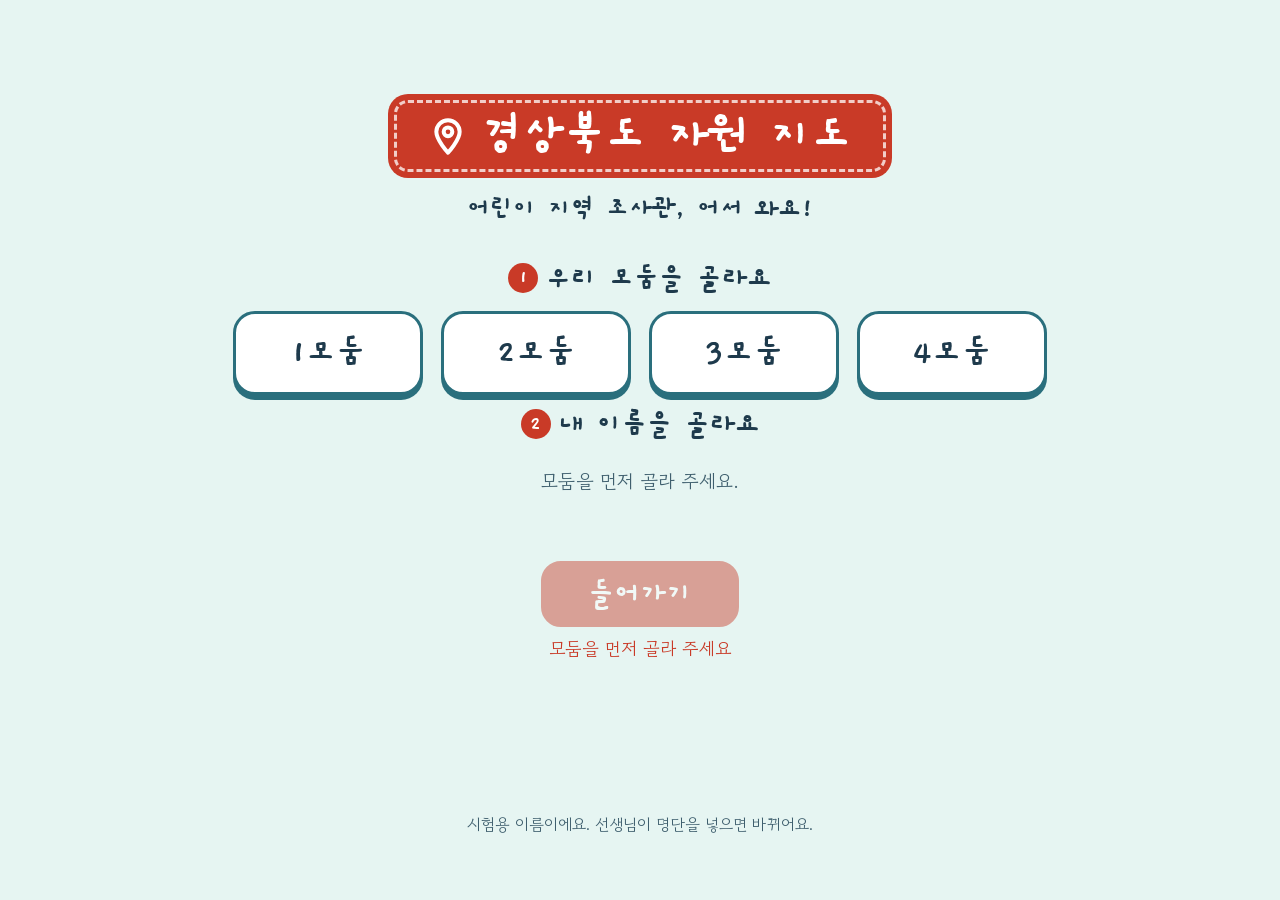
==== index.html @ 03af475d "화살표 2번 생활 모습 칸을 200자 여러 줄로, 문경 예시 화살표는 달라지는 것 세 가지씩 Co-Authored-By: Claude Opus 5.5 <noreply@anthrop" ====
<!doctype html>
<html lang="ko">
<head>
<meta charset="utf-8">
<meta name="viewport" content="width=device-width, initial-scale=1, maximum-scale=1, user-scalable=no, interactive-widget=resizes-visual">
<meta name="theme-color" content="#E6F5F2">
<title>경상북도 자원 지도</title>
<link rel="preconnect" href="https://fonts.googleapis.com">
<link rel="preconnect" href="https://fonts.gstatic.com" crossorigin>
<link rel="stylesheet" href="https://fonts.googleapis.com/css2?family=Gaegu:wght@400;700&family=Gowun+Dodum&display=swap">
<link rel="stylesheet" href="css/app.css?v=53">
<link rel="stylesheet" href="css/screens.css?v=53">
<link rel="stylesheet" href="css/board.css?v=53">
</head>
<body>
<div id="stage" class="stage">
  <section id="enter" class="screen"></section>

  <section id="main" class="screen" hidden>
    <header class="top">
      <div class="logo"><svg width="30" height="30" viewBox="0 0 24 24" fill="none" stroke="#fff" stroke-width="2.4" stroke-linecap="round" stroke-linejoin="round" aria-hidden="true"><path d="M12 22 C12 22 5 14.5 5 9.5 A7 7 0 0 1 19 9.5 C19 14.5 12 22 12 22 Z"></path><circle cx="12" cy="9.5" r="2.6"></circle></svg><span>경상북도 자원 지도</span></div>
      <button type="button" id="who" class="who" data-act="who"></button>
      <nav id="tabs" class="tabs"></nav>
      <div id="sync" class="sync"><span class="dot"></span><span id="syncText">연결 중…</span></div>
    </header>

    <div id="view-map" class="view map-view">
      <div class="mapwrap">
        <div id="mapbox" class="mapbox"></div>
        <button type="button" id="arrowBtn" class="btn coral arrow-btn"></button>
        <div id="arrowBanner" class="arrow-banner" hidden></div>
      </div>
      <aside id="panel" class="panel"></aside>
    </div>
    <div id="view-plan" class="view" hidden></div>
    <div id="view-tag" class="view" hidden></div>
    <div id="view-chat" class="view" hidden></div>
  </section>

  <section id="teacher" class="screen" hidden></section>

  <div id="modal" class="modal" hidden></div>
  <div id="toast" class="toast" role="status" aria-live="polite" hidden></div>
</div>
<noscript>이 앱은 자바스크립트가 켜져 있어야 써요.</noscript>
<script type="module" src="js/app.js?v=53"></script>
</body>
</html>
---- css/app.css ----
/* 경북 자원 지도 — 가 시안의 색과 모양 + 다 시안의 글씨체(Gaegu 굵게) */
:root {
  --bg: #E6F5F2;
  --sea: #BDE5EC;
  --land: #F8E9A9;
  --land-mine: #FFDF6E;
  --coral: #FF6B57;
  --coral-d: #C93A27;
  --coral-dd: #8F2517;
  --ink: #1E3A4C;
  --teal: #2A6F7D;
  --teal-l: #9FCFD6;
  --dash: #7FB5BE;
  --mute: #3F5F6E;
  --card: #F3FBF9;
  --nb: #E4E8E1;
  --nat: #8ED16F;
  --hum: #A9C3F5;
  --live: #2FA36B;
  --wait: #F0A23A;
  --hand: 'Gaegu', 'Gowun Dodum', sans-serif;
  --body: 'Gowun Dodum', 'Noto Sans KR', sans-serif;
}

* { box-sizing: border-box; }
html, body { margin: 0; height: 100%; overflow: hidden; background: var(--bg); color: var(--ink); }
body { font-family: var(--body); -webkit-tap-highlight-color: transparent; -webkit-text-size-adjust: 100%; touch-action: manipulation; user-select: none; -webkit-user-select: none; }
input { user-select: text; -webkit-user-select: text; }
button { font-family: inherit; color: inherit; cursor: pointer; }
[hidden] { display: none !important; }

.stage { position: fixed; left: 0; top: 0; width: 1280px; height: 800px; transform-origin: 0 0; overflow: hidden; background: var(--bg); }
.screen { position: absolute; inset: 0; }

/* ---------- 공통 단추 ---------- */
.btn {
  display: inline-flex; align-items: center; justify-content: center; gap: 8px;
  height: 52px; padding: 0 22px; background: #fff; border: 3px solid var(--teal); border-radius: 16px;
  box-shadow: 0 4px 0 var(--teal); font-family: var(--hand); font-weight: 700; font-size: 24px; color: var(--ink);
  text-decoration: none; white-space: nowrap;
}
.btn:active { transform: translateY(3px); box-shadow: 0 1px 0 var(--teal); }
.btn.small { height: 44px; padding: 0 16px; font-size: 21px; border-radius: 14px; box-shadow: 0 3px 0 var(--teal); }
.btn.primary, .btn.coral { background: var(--coral-d); border-color: var(--coral-d); color: #fff; box-shadow: 0 4px 0 var(--coral-dd); }
.btn.danger { color: var(--coral-d); border-color: var(--coral-d); box-shadow: 0 3px 0 var(--coral-d); }
.btn.ghost { box-shadow: none; border-color: var(--dash); }
.btn.big { height: 66px; padding: 0 44px; font-size: 32px; border-radius: 20px; }
.btn.off { opacity: .45; box-shadow: none; transform: none; }
.xbtn { width: 44px; height: 44px; flex: none; display: inline-flex; align-items: center; justify-content: center; background: #fff; border: 3px solid var(--teal); border-radius: 50%; padding: 0; }
.num { display: inline-flex; align-items: center; justify-content: center; width: 30px; height: 30px; flex: none; border-radius: 50%; background: var(--coral-d); color: #fff; font-family: var(--hand); font-weight: 700; font-size: 21px; margin-right: 8px; }
.hint { color: var(--mute); font-size: 19px; line-height: 1.5; margin: 10px 2px; }
.hint.big { font-size: 22px; margin-top: 30px; text-align: center; }
.muted { color: var(--mute); }
.why-not { color: var(--coral-d); font-size: 18px; }

.badge { display: inline-flex; align-items: center; height: 28px; padding: 0 10px; border-radius: 999px; font-size: 16px; font-style: normal; border: 2px solid var(--teal); background: #fff; white-space: nowrap; }
.badge.many { background: #FFE1DB; border-color: var(--coral-d); color: var(--coral-d); }
.badge.few { background: #E3F1F4; border-color: var(--teal); color: var(--teal); }
.env { display: inline-flex; align-items: center; height: 26px; padding: 0 9px; margin-right: 6px; border-radius: 8px; font-size: 15px; border: 2px solid var(--teal); white-space: nowrap; vertical-align: middle; }
.env.nat { background: #E2F5D8; }
.env.hum { background: #E3EBFC; }

/* ---------- 들어가기 ---------- */
.enter { position: absolute; inset: 0; display: flex; flex-direction: column; align-items: center; padding-top: 44px; }
.enter-title { display: flex; align-items: center; gap: 14px; height: 84px; padding: 0 40px; background: var(--coral-d); color: #fff; border-radius: 20px; font-family: var(--hand); font-weight: 700; font-size: 50px; outline: 3px dashed rgba(255,255,255,.75); outline-offset: -9px; }
.enter-sub { font-family: var(--hand); font-weight: 700; font-size: 28px; margin: 14px 0 22px; }
.enter-step { display: flex; align-items: center; font-family: var(--hand); font-weight: 700; font-size: 30px; margin: 10px 0 14px; }
.groups { display: flex; gap: 18px; }
.gbtn { width: 190px; height: 84px; background: #fff; border: 3px solid var(--teal); border-radius: 22px; box-shadow: 0 5px 0 var(--teal); font-family: var(--hand); font-weight: 700; font-size: 36px; }
.gbtn.on { background: var(--coral-d); border-color: var(--coral-d); color: #fff; box-shadow: 0 5px 0 var(--coral-dd); }
.names { display: flex; flex-wrap: wrap; justify-content: center; gap: 14px; min-height: 78px; max-width: 1100px; }
.nbtn { min-width: 150px; height: 70px; padding: 0 20px; background: #fff; border: 3px dashed var(--dash); border-radius: 999px; font-family: var(--hand); font-weight: 700; font-size: 32px; }
.nbtn.on { background: var(--land-mine); border: 3px solid var(--teal); }
.enter-go { display: flex; flex-direction: column; align-items: center; gap: 8px; margin-top: 26px; }
.demo-note { position: absolute; bottom: 14px; color: var(--mute); font-size: 16px; margin: 0; }

/* ---------- 위 막대 ---------- */
.top { position: absolute; left: 30px; right: 30px; top: 16px; height: 64px; display: flex; align-items: center; gap: 16px; }
.logo { display: flex; align-items: center; gap: 10px; height: 60px; padding: 0 22px; background: var(--coral-d); color: #fff; border-radius: 14px; font-family: var(--hand); font-weight: 700; font-size: 32px; outline: 2px dashed rgba(255,255,255,.75); outline-offset: -7px; white-space: nowrap; }
.who { height: 50px; padding: 0 18px; background: #fff; border: 3px solid var(--teal); border-radius: 999px; font-family: var(--hand); font-weight: 700; font-size: 24px; white-space: nowrap; }
.tabs { display: flex; gap: 8px; margin-left: 6px; }
.tab { display: inline-flex; align-items: center; gap: 4px; height: 50px; padding: 0 20px; background: transparent; border: 3px solid transparent; border-radius: 14px; font-family: var(--hand); font-weight: 700; font-size: 25px; color: var(--teal); }
.tab.on { background: #fff; border-color: var(--teal); color: var(--ink); box-shadow: 0 3px 0 var(--teal); }
.tab.locked { color: #7d97a1; }
.sync { margin-left: auto; display: flex; align-items: center; gap: 8px; height: 40px; padding: 0 14px; background: rgba(255,255,255,.7); border-radius: 999px; font-size: 16px; color: var(--mute); white-space: nowrap; }
.sync .dot { width: 13px; height: 13px; border-radius: 50%; background: #A3B3B8; flex: none; }
.sync.on .dot { background: var(--live); }
.sync.wait .dot { background: var(--wait); }

/* ---------- 지도 화면 ---------- */
.view { position: absolute; left: 0; right: 0; top: 96px; bottom: 0; }
.mapwrap { position: absolute; left: 30px; top: 0; width: 830px; height: 684px; border-radius: 30px; overflow: hidden; box-shadow: 0 6px 0 var(--teal-l); border: 4px solid var(--teal); background: var(--sea); }
.mapbox { position: absolute; inset: 0; overflow: hidden; touch-action: none; }
.map-svg, .arrows-svg { position: absolute; left: 0; top: 0; width: 100%; height: 100%; display: block; }
.arrows-svg { pointer-events: none; }
.sea { fill: var(--sea); }
.nbs path { fill: var(--nb); stroke: #C3CCC6; stroke-width: 1.2; vector-effect: non-scaling-stroke; stroke-linejoin: round; }
.regs path { fill: var(--land); stroke: var(--teal); stroke-width: 1.6; vector-effect: non-scaling-stroke; stroke-linejoin: round; cursor: pointer; }
.regs path.mine { fill: var(--land-mine); }
.regs path.sel { fill: #FFC2B5; }
/* 고른 시군의 테두리는 모든 시군 위에 따로 그려서 굵기가 고르게 보이게 합니다. */
.sel-outline { fill: none; stroke: var(--coral-d); stroke-width: 4; vector-effect: non-scaling-stroke; stroke-linejoin: round; stroke-linecap: round; pointer-events: none; }
.inset { fill: #E3F4F7; stroke: #8FBFC8; stroke-width: 1.5; vector-effect: non-scaling-stroke; cursor: pointer; }
.inset.sel { stroke: var(--coral-d); stroke-width: 4; fill: #FFE7E1; }

.arw { fill: none; stroke: var(--teal); stroke-width: 4; stroke-linecap: round; stroke-dasharray: 11 8; }
.arw.sel { stroke: var(--coral); stroke-width: 8; stroke-dasharray: none; }
.arw-under { fill: none; stroke: #fff; stroke-width: 14; stroke-linecap: round; }
.arw-hit { fill: none; stroke: transparent; stroke-width: 26; pointer-events: stroke; cursor: pointer; }
@keyframes flow { to { stroke-dashoffset: -19; } }
.arw.flow { animation: flow 1s linear infinite; }

.labels { position: absolute; left: 0; top: 0; width: 0; height: 0; }
.labels > * { position: absolute; left: 0; top: 0; translate: -50% -50%; white-space: nowrap; }
.rname { background: none; border: 0; padding: 4px 6px; font-family: var(--hand); font-weight: 700; font-size: 19px; color: var(--ink); text-shadow: 0 0 3px #fff, 0 0 3px #fff, 0 0 2px #fff; }
.rname.sel { color: var(--coral-d); font-size: 22px; }
.pin { display: flex; align-items: center; gap: 6px; height: 36px; padding: 0 5px 0 13px; background: #fff; border: 3px solid var(--teal); border-radius: 18px; box-shadow: 0 3px 0 rgba(42,111,125,.35); font-family: var(--hand); font-weight: 700; font-size: 21px; }
.pin b { display: inline-flex; align-items: center; justify-content: center; min-width: 24px; height: 24px; padding: 0 6px; border-radius: 12px; background: var(--coral); color: #fff; font-size: 17px; }
.pin.mine { background: #FFF6D6; }
.pin.sel { border-color: var(--coral-d); box-shadow: 0 3px 0 rgba(201,58,39,.45); }
.pin.pick { outline: 4px solid var(--coral); outline-offset: 2px; }
.nbname { pointer-events: none; font-family: var(--hand); font-weight: 700; font-size: 22px; color: #9AA7A2; }
/* 울릉 상자 위에 작게 한 줄로 안내 */
.inset-note { pointer-events: none; translate: -50% calc(-100% - 4px) !important; display: flex; flex-direction: column; align-items: center; gap: 1px; font-family: var(--hand); font-weight: 700; font-size: 16px; line-height: 1.1; color: var(--teal); }
.inset-note small { font-family: var(--body); font-weight: 400; font-size: 10.5px; color: var(--mute); }
.dokdo-note { translate: -50% 3px !important; background: none; border: 0; font-family: var(--hand); font-weight: 700; font-size: 14px; line-height: 1; color: var(--ink); cursor: pointer; }

.zoom { position: absolute; right: 16px; bottom: 34px; display: flex; gap: 8px; }
.zbtn { width: 54px; height: 54px; background: #fff; border: 3px solid var(--teal); border-radius: 16px; box-shadow: 0 3px 0 var(--teal); font-family: var(--hand); font-weight: 700; font-size: 34px; line-height: 1; padding: 0; }
.zbtn.home { width: auto; padding: 0 14px; font-size: 22px; }
.zbtn:active { transform: translateY(2px); box-shadow: 0 1px 0 var(--teal); }
.credit { position: absolute; left: 16px; right: 16px; bottom: 7px; font-size: 11.5px; color: var(--mute); pointer-events: none; }

.arrow-btn { position: absolute; right: 16px; top: 16px; }
.arrow-btn.on { background: #fff; color: var(--coral-d); box-shadow: 0 4px 0 var(--coral-d); }
.arrow-banner { position: absolute; left: 16px; right: 260px; top: 16px; min-height: 52px; display: flex; align-items: center; padding: 8px 16px; background: #fff; border: 3px solid var(--coral-d); border-radius: 16px; font-size: 19px; line-height: 1.35; }

/* ---------- 오른쪽 칸 ---------- */
.panel { position: absolute; left: 884px; right: 30px; top: 0; height: 684px; overflow-y: auto; overscroll-behavior: contain; padding: 18px 18px 18px; background: #fff; border: 3px solid var(--teal); border-radius: 28px; box-shadow: 0 6px 0 var(--teal-l); }
.p-head { display: flex; align-items: center; gap: 8px; min-height: 48px; }
.p-head h2 { flex: 1; margin: 0; font-family: var(--hand); font-weight: 700; font-size: 32px; line-height: 1.1; }
.p-sub { color: var(--mute); font-size: 17px; margin: 2px 0 10px; }
.p-h3 { display: flex; align-items: center; gap: 6px; margin: 18px 0 8px; font-family: var(--hand); font-weight: 700; font-size: 23px; color: var(--coral-d); }
.cards { display: flex; flex-direction: column; gap: 10px; }
.rcard { position: relative; display: flex; align-items: center; gap: 12px; width: 100%; min-height: 96px; padding: 10px 12px; text-align: left; background: var(--card); border: 2px dashed var(--dash); border-radius: 18px; }
.rcard.picked { border: 3px solid var(--coral); background: #FFF0EC; }
.thumb { width: 72px; height: 72px; flex: none; border-radius: 14px; overflow: hidden; background: #fff; border: 2px solid var(--teal); display: flex; align-items: center; justify-content: center; }
.thumb img { width: 100%; height: 100%; object-fit: cover; display: block; }
.noimg { display: flex; flex-direction: column; align-items: center; justify-content: center; gap: 4px; color: var(--dash); width: 100%; height: 100%; }
.noimg small { color: var(--mute); font-size: 16px; }
.rc-body { display: flex; flex-direction: column; gap: 4px; min-width: 0; flex: 1; }
.rc-top { display: flex; align-items: center; gap: 8px; }
.rc-top b { font-family: var(--hand); font-weight: 700; font-size: 26px; line-height: 1.1; overflow: hidden; text-overflow: ellipsis; white-space: nowrap; }
.rc-body small { font-size: 15.5px; line-height: 1.35; color: var(--ink); }
.rc-body small.by { color: var(--mute); font-size: 14px; }
.rc-body em { color: var(--coral-d); font-style: normal; }
.pick-tag { position: absolute; right: 8px; bottom: 8px; padding: 2px 10px; border-radius: 999px; background: var(--coral-d); color: #fff; font-family: var(--hand); font-weight: 700; font-size: 17px; }
.pick-tag.on { background: var(--coral); }
.add-row { display: flex; align-items: center; gap: 12px; margin-top: 14px; }
.add-row small { color: var(--mute); font-size: 16px; line-height: 1.3; }
.alist { display: flex; flex-direction: column; gap: 8px; }
.aitem { display: flex; align-items: center; gap: 6px; width: 100%; min-height: 48px; padding: 6px 12px; background: #fff; border: 2px solid var(--teal-l); border-radius: 14px; font-family: var(--hand); font-weight: 700; font-size: 20px; text-align: left; color: var(--ink); }
.aitem svg { color: var(--coral-d); flex: none; }
.mylist { display: flex; flex-direction: column; gap: 10px; margin-top: 8px; }
.mycounty { display: flex; align-items: center; justify-content: space-between; height: 62px; padding: 0 18px; background: #FFF6D6; border: 3px solid var(--teal); border-radius: 18px; box-shadow: 0 3px 0 var(--teal-l); }
.mycounty b { font-family: var(--hand); font-weight: 700; font-size: 28px; }
.mycounty span { font-size: 17px; color: var(--mute); }
.summary { display: flex; align-items: center; gap: 6px; margin-top: 22px; padding-top: 14px; border-top: 2px dashed var(--teal-l); font-size: 17px; color: var(--mute); }
.pending { display: flex; flex-wrap: wrap; align-items: center; gap: 10px; margin-top: 16px; padding: 12px; background: #FFF4E0; border: 2px solid var(--wait); border-radius: 16px; font-size: 16px; line-height: 1.35; }
.pending svg { flex: none; color: var(--wait); }
.pending > span { flex: 1; min-width: 200px; }
.pending .btn { margin-left: auto; }
.pending small { color: var(--mute); }

/* ---------- 잠긴 화면 ---------- */
.locked-view { position: absolute; inset: 0 30px 16px; display: flex; align-items: center; justify-content: center; background: #fff; border: 3px solid var(--teal); border-radius: 28px; }
.lock-card { display: flex; flex-direction: column; align-items: center; gap: 6px; color: var(--teal); }
.lock-card h2 { margin: 8px 0 0; font-family: var(--hand); font-weight: 700; font-size: 44px; color: var(--ink); }
.lock-card p { font-size: 22px; color: var(--mute); margin: 4px 0 18px; }

/* ---------- 팝업 ---------- */
.modal { position: absolute; inset: 0; z-index: 20; }
.modal.dim { background: rgba(30,58,76,.35); display: flex; align-items: flex-start; justify-content: center; padding-top: 40px; }
.modal.side { pointer-events: none; }
.modal.side .sheet { pointer-events: auto; position: absolute; right: 24px; top: 104px; width: 470px; max-height: 680px; overflow-y: auto; }
.sheet { background: #fff; border: 4px solid var(--teal); border-radius: 28px; box-shadow: 0 8px 0 rgba(42,111,125,.3); }
.pop { animation: pop .28s ease-out both; }
@keyframes pop { from { opacity: 0; transform: translateY(10px) scale(.96); } to { opacity: 1; transform: none; } }
.pop-head { display: flex; align-items: center; gap: 10px; min-height: 60px; padding: 8px 8px 8px 20px; background: var(--teal); color: #fff; border-radius: 23px 23px 0 0; font-family: var(--hand); font-weight: 700; font-size: 28px; }
.pop-head.coral { background: var(--coral-d); font-size: 25px; flex-wrap: wrap; }
.pop-head .xbtn { margin-left: auto; color: var(--ink); }
.pop-place { font-size: 21px; opacity: .9; }
.pop-photo { margin: 14px 16px 0; height: 250px; border-radius: 18px; overflow: hidden; background: var(--card); border: 2px solid var(--teal-l); display: flex; align-items: center; justify-content: center; }
.pop-photo img { width: 100%; height: 100%; object-fit: contain; display: block; background: #f6f6f2; }
.pop-info { display: flex; flex-direction: column; gap: 10px; padding: 14px 18px 4px; }
.info-row { display: flex; align-items: center; flex-wrap: wrap; gap: 6px; font-size: 20px; line-height: 1.35; }
.info-row b { font-family: var(--hand); font-weight: 700; font-size: 26px; }
.pop-foot { display: flex; align-items: center; gap: 8px; padding: 12px 16px 16px; flex-wrap: wrap; }
.pop-foot .by { flex: 1; min-width: 160px; font-size: 16px; color: var(--mute); }
.pop-foot .acts { display: flex; gap: 8px; }
.two-photos { display: flex; align-items: center; gap: 6px; padding: 14px 14px 0; }
.ph { flex: 1; display: flex; flex-direction: column; gap: 6px; padding: 0; background: none; border: 0; text-align: left; font-family: var(--hand); font-weight: 700; font-size: 19px; min-width: 0; }
.ph img, .ph .noimg { width: 100%; height: 130px; object-fit: cover; border-radius: 14px; border: 2px solid var(--teal-l); background: var(--card); }
.ph-arrow { color: var(--coral-d); flex: none; }
.ph .badge { height: 24px; font-size: 14px; font-family: var(--body); font-weight: 400; }
.steps3 { list-style: none; margin: 12px 14px 0; padding: 0; display: flex; flex-direction: column; gap: 0; }
.steps3 li { display: flex; gap: 10px; padding: 10px 6px; border-bottom: 2px dashed var(--teal-l); }
.steps3 li:last-child { border-bottom: 0; }
.step-name { display: flex; align-items: flex-start; width: 124px; flex: none; font-family: var(--hand); font-weight: 700; font-size: 22px; color: var(--coral-d); padding-top: 2px; }
.step-text { font-size: 18px; line-height: 1.55; }

.confirm { width: 520px; padding: 26px 26px 22px; margin-top: 150px; text-align: center; }
.confirm p { font-family: var(--hand); font-weight: 700; font-size: 30px; line-height: 1.3; margin: 0 0 20px; }
.confirm p small { font-family: var(--body); font-weight: 400; font-size: 18px; color: var(--mute); }
.confirm-acts { display: flex; justify-content: center; gap: 14px; }

/* ---------- 입력 창 (자판이 올라와도 입력칸이 위쪽에 있도록) ---------- */
.form { width: 1120px; padding: 0 0 4px; }
.arrow-form { width: 760px; padding-bottom: 4px; }
.arrow-form > .q, .arrow-form > .field { margin-left: 26px; margin-right: 26px; }
.arrow-form > .field { display: flex; width: auto; }
.sheet-head { display: flex; align-items: center; gap: 10px; min-height: 64px; padding: 8px 10px 8px 24px; border-bottom: 2px dashed var(--teal-l); font-family: var(--hand); font-weight: 700; font-size: 30px; }
.sheet-head b { color: var(--coral-d); }
.sheet-head .xbtn { margin-left: auto; }
.draft-note { font-family: var(--body); font-weight: 400; font-size: 16px; color: var(--teal); background: #E3F1F4; padding: 4px 10px; border-radius: 999px; }
.form-cols { display: flex; gap: 28px; padding: 6px 26px 0; }
.col { flex: 1; display: flex; flex-direction: column; gap: 10px; min-width: 0; }
.q { display: flex; align-items: center; margin-top: 12px; font-family: var(--hand); font-weight: 700; font-size: 24px; }
.field { position: relative; display: block; }
.field input { width: 100%; height: 56px; padding: 0 70px 0 16px; border: 3px solid var(--teal-l); border-radius: 14px; background: var(--card); font-family: var(--body); font-size: 22px; color: var(--ink); outline: none; }
.field input:focus { border-color: var(--teal); background: #fff; }
.field input[name="link"] { padding-right: 16px; font-size: 19px; }
.count { position: absolute; right: 12px; top: 50%; translate: 0 -50%; font-size: 14px; color: var(--mute); pointer-events: none; }
.seg { display: flex; gap: 10px; }
.seg button { flex: 1; height: 54px; background: #fff; border: 3px dashed var(--dash); border-radius: 14px; font-family: var(--hand); font-weight: 700; font-size: 24px; }
.seg button.on { background: var(--land-mine); border: 3px solid var(--teal); }
.photo-box { display: flex; gap: 14px; align-items: center; }
.photo-prev { width: 220px; height: 150px; flex: none; border-radius: 16px; overflow: hidden; border: 2px solid var(--teal-l); background: var(--card); display: flex; align-items: center; justify-content: center; }
.photo-prev img { width: 100%; height: 100%; object-fit: cover; display: block; }
.photo-acts { display: flex; flex-direction: column; gap: 10px; align-items: flex-start; }
.face-note { display: flex; align-items: center; gap: 6px; margin: 2px 0 0; font-size: 17px; color: var(--coral-d); }
.sheet-foot { display: flex; align-items: center; justify-content: flex-end; gap: 12px; padding: 18px 26px 18px; }
.sheet-foot .why-not { margin-right: auto; font-size: 19px; }
.af-top { display: flex; align-items: center; gap: 14px; padding: 14px 26px 4px; }
.af-res { flex: 1; display: flex; align-items: center; gap: 10px; padding: 8px; background: var(--card); border: 2px dashed var(--dash); border-radius: 16px; min-width: 0; }
.af-res img, .af-res .noimg { width: 64px; height: 64px; flex: none; border-radius: 12px; object-fit: cover; }
.af-res span { display: flex; flex-direction: column; min-width: 0; }
.af-res small { font-size: 15px; color: var(--mute); }
.af-res b { font-family: var(--hand); font-weight: 700; font-size: 26px; overflow: hidden; text-overflow: ellipsis; white-space: nowrap; }
.af-res .noimg small { display: none; }
.arrow-banner b { font-family: var(--hand); font-size: 22px; }
.arrow-banner small { color: var(--mute); font-size: 16px; }
.af-arrow { color: var(--coral-d); flex: none; }

/* ---------- 알림 ---------- */
.toast { position: absolute; left: 50%; bottom: 30px; z-index: 40; translate: -50% 0; max-width: 900px; padding: 14px 26px; background: var(--ink); color: #fff; border-radius: 18px; font-size: 21px; line-height: 1.4; text-align: center; box-shadow: 0 6px 18px rgba(0,0,0,.18); pointer-events: none; }
.toast.show { animation: pop .22s ease-out both; }

@media (prefers-reduced-motion: reduce) {
  .arw.flow, .pop, .toast.show { animation: none; }
}
.rcard:has(.pick-tag) { padding-bottom: 36px; }
---- css/screens.css ----
/* 2단계 화면: TAG, AI 챗봇, 선생님 화면 (색과 글꼴은 app.css 의 :root 값을 씀) */

/* ================= TAG ================= */
.tag-view, .chat-view { position: absolute; inset: 0 30px 16px; display: flex; gap: 20px; }
.tv-left, .cv-left { width: 260px; flex: none; display: flex; flex-direction: column; gap: 12px; padding: 18px; background: #fff; border: 3px solid var(--teal); border-radius: 28px; box-shadow: 0 6px 0 var(--teal-l); }
.tv-left h2 { margin: 0 0 4px; font-family: var(--hand); font-weight: 700; font-size: 28px; line-height: 1.15; }
.tv-targets { display: flex; flex-direction: column; gap: 10px; }
.tv-target { display: flex; align-items: center; justify-content: space-between; gap: 8px; min-height: 60px; padding: 0 16px; background: #fff; border: 3px solid var(--teal); border-radius: 18px; box-shadow: 0 3px 0 var(--teal-l); font-family: var(--hand); font-weight: 700; font-size: 27px; text-align: left; }
.tv-target small { font-family: var(--body); font-weight: 400; font-size: 14px; color: var(--mute); }
.tv-target.on { background: var(--coral-d); border-color: var(--coral-d); color: #fff; box-shadow: 0 3px 0 var(--coral-dd); }
.tv-target.off { opacity: .45; box-shadow: none; }
.tv-target.recv { margin-top: auto; font-size: 21px; background: #FFF6D6; justify-content: flex-start; }
.tv-target.recv.on { background: var(--coral-d); }
.tv-target.recv b { margin-left: auto; min-width: 30px; height: 30px; padding: 0 8px; border-radius: 15px; background: var(--coral); color: #fff; font-size: 18px; display: inline-flex; align-items: center; justify-content: center; }
.tv-target.recv b:empty { display: none; }
.tv-main { flex: 1; min-width: 0; overflow-y: auto; overscroll-behavior: contain; padding: 18px 22px; background: #fff; border: 3px solid var(--teal); border-radius: 28px; box-shadow: 0 6px 0 var(--teal-l); }
.tv-head h2 { margin: 0 0 10px; font-family: var(--hand); font-weight: 700; font-size: 34px; }
.tv-q { display: flex; align-items: center; gap: 6px; margin: 14px 0 8px; font-family: var(--hand); font-weight: 700; font-size: 24px; }
.tv-q small { font-family: var(--body); font-weight: 400; font-size: 15px; color: var(--teal); background: #E3F1F4; padding: 2px 10px; border-radius: 999px; }
.tv-q.mine-h { margin-top: 22px; padding-top: 14px; border-top: 2px dashed var(--teal-l); color: var(--mute); font-size: 21px; }
.tv-draft { padding: 4px 14px 12px; background: var(--card); border: 2px dashed var(--dash); border-radius: 18px; }
.tv-draft .tv-q { margin-top: 10px; }
.trow { display: flex; align-items: center; gap: 10px; margin-bottom: 10px; }
.trow input { flex: 1; min-width: 0; height: 54px; padding: 0 14px; border: 3px solid var(--teal-l); border-radius: 14px; background: var(--card); font-family: var(--body); font-size: 20px; color: var(--ink); outline: none; }
.tv-draft .trow input { background: #fff; }
.trow input:focus { border-color: var(--teal); background: #fff; }
.tchip { display: inline-flex; align-items: center; gap: 6px; flex: none; min-width: 150px; height: 44px; padding: 0 12px 0 6px; border-radius: 12px; font-family: var(--hand); font-weight: 700; font-size: 21px; border: 2px solid var(--teal); background: #fff; }
.tchip b { display: inline-flex; align-items: center; justify-content: center; width: 32px; height: 32px; border-radius: 9px; color: #fff; font-size: 21px; }
.tchip.t-T { background: #E6F6EA; } .tchip.t-T b { background: #3E9E5C; }
.tchip.t-A { background: #E6EFFC; } .tchip.t-A b { background: #3C77C9; }
.tchip.t-G { background: #FFF1DC; } .tchip.t-G b { background: #E08A1E; }
.tchip.t-D { min-width: 0; padding: 0 10px; height: 30px; font-size: 16px; background: #fff; border-style: dashed; }
.tchip.t-D b { background: var(--mute); }
.tline { display: flex; align-items: center; gap: 10px; padding: 8px 4px; border-bottom: 1px dashed var(--teal-l); }
.tline .tchip { min-width: 0; height: 34px; padding: 0 4px; }
.tline .tchip.t-D { padding: 0 10px; }
.tline .tchip b { width: 26px; height: 26px; font-size: 18px; }
.ttext { flex: 1; font-size: 19px; line-height: 1.4; }
.ttext em { color: var(--coral-d); font-style: normal; font-size: 14px; }
.xbtn.sm { width: 38px; height: 38px; border-width: 2px; color: var(--mute); }
.tv-cols, .t-tagcols { display: grid; grid-template-columns: repeat(3, 1fr); gap: 14px; }
.tv-col { display: flex; flex-direction: column; gap: 8px; min-width: 0; }
.tv-col-head { display: flex; align-items: center; gap: 8px; font-size: 17px; color: var(--mute); }
.tv-col-list { display: flex; flex-direction: column; gap: 8px; }
.tcard { position: relative; padding: 12px 14px; background: var(--card); border: 2px solid var(--teal-l); border-radius: 16px; font-size: 19px; line-height: 1.45; }
.tcard small { display: block; margin-top: 4px; font-size: 14px; color: var(--mute); }
.tcard .xbtn.sm { position: absolute; right: 6px; top: 6px; width: 32px; height: 32px; }
.t-tagcols .tcard { padding-right: 44px; }

/* ================= AI 챗봇 ================= */
.cv-left { width: 250px; }
.cv-guide { display: flex; gap: 8px; padding: 12px; background: #FFF6D6; border: 2px dashed #E0B84A; border-radius: 16px; font-size: 16px; line-height: 1.45; }
.cv-guide svg { flex: none; color: #C9961A; }
.cv-steps { list-style: none; margin: 4px 0 0; padding: 0; display: flex; flex-direction: column; gap: 8px; }
.cv-steps li { display: flex; align-items: center; min-height: 50px; padding: 0 12px; border: 2px dashed var(--dash); border-radius: 14px; font-family: var(--hand); font-weight: 700; font-size: 22px; color: var(--mute); }
.cv-steps li .num { background: #A3B3B8; }
.cv-steps li.done { color: var(--ink); border-style: solid; border-color: var(--teal-l); }
.cv-steps li.done .num { background: var(--teal); }
.cv-steps li.on { color: var(--ink); background: var(--land-mine); border: 3px solid var(--teal); }
.cv-steps li.on .num { background: var(--coral-d); }
.cv-stepbtns { margin-top: auto; display: flex; flex-direction: column; gap: 10px; }
.cv-main { flex: 1; min-width: 0; display: flex; flex-direction: column; background: #fff; border: 3px solid var(--teal); border-radius: 28px; box-shadow: 0 6px 0 var(--teal-l); overflow: hidden; }
.cv-thread { flex: 1; overflow-y: auto; overscroll-behavior: contain; padding: 14px 18px; display: flex; flex-direction: column; gap: 10px; }
.cv-sec { display: flex; align-items: center; align-self: center; margin: 8px 0 2px; padding: 4px 14px 4px 4px; background: #E3F1F4; border-radius: 999px; font-family: var(--hand); font-weight: 700; font-size: 20px; }
.cv-sec .num { width: 26px; height: 26px; font-size: 17px; }
.bub { max-width: 82%; display: flex; flex-direction: column; gap: 3px; }
.bub .bwho { display: flex; align-items: center; gap: 4px; font-size: 14px; color: var(--mute); }
.bub-text { padding: 10px 14px; border-radius: 18px; font-size: 19px; line-height: 1.5; white-space: pre-wrap; word-break: keep-all; overflow-wrap: anywhere; }
.bub.ai { align-self: flex-start; }
.bub.ai .bub-text { background: #EAF6F8; border: 2px solid var(--teal-l); border-top-left-radius: 6px; }
.bub.kid { align-self: flex-end; align-items: flex-end; }
.bub.kid .bub-text { background: #FFF6D6; border: 2px solid #EBD38A; border-top-right-radius: 6px; }
.bub.kid.me .bub-text { background: var(--land-mine); border-color: #E0B84A; }
.bub.fail .bub-text { background: #FFE9E4; border-color: var(--coral); color: var(--coral-d); }
.bub-acts { display: flex; gap: 8px; margin-top: 4px; }
.dots { display: inline-flex; gap: 4px; margin-left: 8px; }
.dots i { width: 7px; height: 7px; border-radius: 50%; background: var(--teal); animation: blink 1.2s infinite both; }
.dots i:nth-child(2) { animation-delay: .2s; }
.dots i:nth-child(3) { animation-delay: .4s; }
@keyframes blink { 0%, 80%, 100% { opacity: .2; } 40% { opacity: 1; } }
.cv-input { display: flex; gap: 10px; padding: 12px 14px; border-top: 2px dashed var(--teal-l); background: var(--card); }
.cv-input input { flex: 1; min-width: 0; height: 56px; padding: 0 16px; border: 3px solid var(--teal-l); border-radius: 16px; background: #fff; font-family: var(--body); font-size: 20px; color: var(--ink); outline: none; }
.cv-input input:focus { border-color: var(--teal); }
.cv-right { width: 320px; flex: none; display: flex; flex-direction: column; gap: 10px; padding: 18px; background: #fff; border: 3px solid var(--teal); border-radius: 28px; box-shadow: 0 6px 0 var(--teal-l); overflow-y: auto; }
.cv-right h3 { display: flex; align-items: center; gap: 6px; margin: 0; font-family: var(--hand); font-weight: 700; font-size: 26px; color: var(--coral-d); }
.cv-saved { padding: 12px; background: #FFF6D6; border-radius: 16px; }
.gen-text { margin: 0 0 6px; font-family: var(--hand); font-weight: 700; font-size: 24px; line-height: 1.35; }
.cv-saved small { font-size: 14px; color: var(--mute); }
.cv-saved em { color: var(--coral-d); font-style: normal; }
.cv-saved .hint { margin: 0; }
.gen-tpl { font-size: 19px; line-height: 2.3; }
.gen-tpl input { width: 128px; height: 42px; margin: 0 4px; padding: 0 8px; border: 3px solid var(--coral); border-radius: 10px; background: #FFF0EC; font-family: var(--body); font-size: 18px; color: var(--ink); outline: none; vertical-align: middle; }
.gen-tpl input:focus { background: #fff; }
.cv-edit .btn { margin-top: 10px; width: 100%; }

/* ================= 선생님 화면 ================= */
.t-logo { background: var(--teal); font-size: 28px; }
.t-stage { display: flex; gap: 8px; margin-left: auto; }
.tog { white-space: nowrap; display: inline-flex; align-items: center; gap: 8px; height: 46px; padding: 0 14px 0 8px; background: #fff; border: 3px solid #A3B3B8; border-radius: 999px; font-family: var(--hand); font-weight: 700; font-size: 19px; color: var(--mute); }
.tog .sw { position: relative; width: 40px; height: 24px; border-radius: 12px; background: #C9D3D6; }
.tog .sw::after { content: ""; position: absolute; left: 3px; top: 3px; width: 18px; height: 18px; border-radius: 50%; background: #fff; transition: left .15s; }
.tog.on { border-color: var(--live); color: var(--ink); }
.tog.on .sw { background: var(--live); }
.tog.on .sw::after { left: 19px; }
#teacher .top { gap: 10px; }
#teacher .tab { padding: 0 13px; font-size: 22px; }
.t-tabs { position: absolute; left: 30px; top: 92px; margin: 0; }
.tab { white-space: nowrap; }
.t-body { position: absolute; left: 30px; right: 30px; top: 152px; bottom: 16px; overflow-y: auto; overscroll-behavior: contain; padding: 18px 22px; background: #fff; border: 3px solid var(--teal); border-radius: 28px; }
#teacher.big .top, #teacher.big .t-tabs { display: none; }
#teacher.big .t-body { top: 16px; }
.t-unbig { position: absolute; right: 44px; top: 26px; z-index: 5; }
.t-stats { display: grid; grid-template-columns: repeat(5, 1fr); gap: 12px; margin-bottom: 16px; }
.t-stats div { padding: 12px; background: var(--card); border: 2px solid var(--teal-l); border-radius: 16px; text-align: center; color: var(--mute); }
.t-stats b { display: block; font-family: var(--hand); font-size: 38px; color: var(--ink); line-height: 1.1; }
.t-warn { padding: 10px 14px; background: #FFF4E0; border: 2px solid var(--wait); border-radius: 14px; font-size: 17px; }
.t-groups { display: grid; grid-template-columns: repeat(2, 1fr); gap: 14px; }
.t-card { padding: 12px 16px; border: 2px solid var(--teal-l); border-radius: 18px; }
.t-card h3, .t-h { margin: 0 0 4px; font-family: var(--hand); font-weight: 700; font-size: 26px; }
.t-h { margin-top: 20px; }
.t-sub { font-size: 15px; color: var(--mute); margin: 4px 0; }
.t-sub.warn { color: var(--coral-d); }
.t-table { width: 100%; border-collapse: collapse; font-size: 16px; }
.t-table th { text-align: left; font-weight: 400; padding: 4px 6px; }
.t-table td { text-align: center; padding: 4px 6px; border-top: 1px solid #E3ECEE; }
.t-table td.zero { color: var(--coral-d); font-weight: 700; background: #FFF0EC; }
.t-counties { display: grid; grid-template-columns: repeat(4, 1fr); gap: 8px; }
.t-county { display: flex; flex-direction: column; padding: 8px 12px; border: 2px solid var(--teal-l); border-radius: 12px; font-size: 14px; color: var(--mute); }
.t-county b { font-size: 17px; color: var(--ink); }
.t-county.zero { border-color: var(--coral); background: #FFF6F3; }
.t-filter { display: flex; flex-wrap: wrap; align-items: center; gap: 8px; margin-bottom: 14px; }
.chip { height: 42px; padding: 0 16px; background: #fff; border: 2px solid var(--teal-l); border-radius: 999px; font-family: var(--hand); font-weight: 700; font-size: 20px; }
.chip.on { background: var(--teal); border-color: var(--teal); color: #fff; }
.chk { display: inline-flex; align-items: center; gap: 6px; margin-left: auto; font-size: 17px; }
.chk input { width: 22px; height: 22px; }
.t-sep { width: 2px; height: 30px; background: var(--teal-l); margin: 0 4px; }
.t-chatlog { display: flex; flex-direction: column; gap: 14px; }
.t-pair { display: flex; flex-direction: column; gap: 6px; padding-bottom: 12px; border-bottom: 2px dashed var(--teal-l); }
.t-meta { font-size: 15px; color: var(--mute); }
.t-pair .bub.kid { align-self: flex-start; align-items: flex-start; }
.t-genbar { display: flex; align-items: center; gap: 12px; margin-bottom: 14px; }
.t-genbar .t-sub { flex: 1; }
.t-gengrid { display: grid; grid-template-columns: repeat(2, 1fr); gap: 16px; }
.t-gen { padding: 18px 22px; background: #FFF6D6; border: 3px solid var(--teal); border-radius: 22px; }
.t-gen h3 { margin: 0 0 8px; font-family: var(--hand); font-weight: 700; font-size: 28px; color: var(--coral-d); }
.t-gen p { margin: 0 0 8px; font-family: var(--hand); font-weight: 700; font-size: 30px; line-height: 1.35; }
.t-gen small { color: var(--mute); font-size: 15px; }
.t-gens.big .t-gengrid { gap: 20px; }
.t-gens.big .t-gen { min-height: 330px; }
.t-gens.big .t-gen h3 { font-size: 34px; }
.t-gens.big .t-gen p { font-size: 40px; }
.t-settings { display: flex; flex-direction: column; gap: 18px; }
.t-sec { padding: 14px 18px 18px; border: 2px solid var(--teal-l); border-radius: 18px; display: flex; flex-direction: column; gap: 10px; }
.t-sec h3 { margin: 0; font-family: var(--hand); font-weight: 700; font-size: 26px; }
.t-sec > .btn { align-self: flex-start; }
.t-sec label { display: flex; flex-direction: column; gap: 4px; font-size: 16px; color: var(--mute); }
.t-sec label small { font-size: 14px; }
.t-in { font-family: var(--body); font-size: 18px; color: var(--ink); padding: 8px 12px; border: 2px solid var(--teal-l); border-radius: 10px; background: var(--card); outline: none; }
.t-in:focus { border-color: var(--teal); background: #fff; }
input.t-in, select.t-in { height: 44px; }
textarea.t-in { resize: vertical; line-height: 1.5; }
.t-roster { display: flex; flex-wrap: wrap; gap: 12px; align-items: flex-start; }
.t-rg { width: 220px; display: flex; flex-direction: column; gap: 8px; }
.t-assign { display: grid; grid-template-columns: repeat(4, 1fr); gap: 8px 14px; }
.t-assign label { flex-direction: row; align-items: center; justify-content: space-between; color: var(--ink); }
.t-assign select { width: 110px; }
.t-grid2 { display: grid; grid-template-columns: 1fr 2fr; gap: 12px; }
.t-grid3 { display: grid; grid-template-columns: repeat(3, 1fr); gap: 12px; }
.t-wipe { display: flex; flex-direction: column; gap: 10px; }
.t-wrow { display: flex; align-items: center; gap: 14px; padding: 12px 16px; border: 2px solid var(--teal-l); border-radius: 16px; }
.t-wrow > div { flex: 1; display: flex; flex-direction: column; }
.t-wrow b { font-family: var(--hand); font-size: 24px; }
.t-wrow small { font-size: 15px; color: var(--mute); }
.t-n { font-size: 16px; color: var(--mute); }
.code-row { display: flex; justify-content: center; gap: 12px; margin-bottom: 18px; }
.code-row input { width: 180px; height: 58px; text-align: center; font-size: 28px; letter-spacing: 8px; border: 3px solid var(--teal-l); border-radius: 14px; background: var(--card); outline: none; }
.code-row input:focus { border-color: var(--teal); background: #fff; }
.who svg { vertical-align: -4px; margin-right: 4px; }
@media (prefers-reduced-motion: reduce) { .dots i { animation: none; opacity: .6; } }
---- css/board.css ----
/* 챗봇 미션 표시(아이 화면)와 "챗봇 한눈에" 판(선생님 화면, 전자칠판용) */

/* ---------- 아이 화면: 단계와 미션 ---------- */
.cv-steps li .sname { flex: 1; }
.cv-steps li svg { flex: none; color: #A3B3B8; }
.cv-steps li .pass { display: inline-flex; color: #E0A100; }
.cv-steps li .pass svg { color: #E0A100; fill: #FFD35C; }
.cv-mission { margin-top: auto; }
.mission { display: flex; flex-direction: column; gap: 4px; padding: 12px 14px; background: #fff; border: 3px dashed var(--dash); border-radius: 18px; font-size: 16px; line-height: 1.4; color: var(--mute); }
.mission b { font-family: var(--hand); font-size: 23px; color: var(--ink); }
.mission svg { color: var(--coral-d); }
.mission.ok { background: #FFF6D6; border: 3px solid #E0A100; color: var(--ink); animation: pop .4s ease-out both; }
.mission.ok svg { color: #E0A100; fill: #FFD35C; }
.mission.ok b { color: var(--coral-d); }

/* ---------- 선생님 화면: 챗봇 한눈에 ---------- */
.t-board { display: flex; flex-direction: column; gap: 12px; min-height: 100%; }
.tb-bar { display: flex; align-items: center; gap: 12px; flex-wrap: wrap; }
.tb-steps { display: flex; gap: 8px; }
.tb-step { position: relative; display: inline-flex; align-items: center; height: 52px; padding: 0 16px 0 8px; background: #fff; border: 3px dashed var(--dash); border-radius: 16px; font-family: var(--hand); font-weight: 700; font-size: 22px; color: var(--mute); white-space: nowrap; }
.tb-step .num { background: #A3B3B8; }
.tb-step.on { border: 3px solid var(--teal); color: var(--ink); background: #EAF6F8; }
.tb-step.cls { background: var(--land-mine); border: 3px solid var(--teal); color: var(--ink); }
.tb-step.cls .num { background: var(--coral-d); }
.tb-step small { position: absolute; left: 50%; top: -11px; translate: -50% 0; padding: 0 8px; background: var(--coral-d); color: #fff; border-radius: 999px; font-family: var(--body); font-weight: 400; font-size: 12px; white-space: nowrap; }
.tb-ctl { display: flex; align-items: center; gap: 10px; margin-left: auto; }
.tb-ctl .chk { margin-left: 0; }
.tb-q { margin: 2px 0 0; padding: 10px 16px; background: #EAF6F8; border-radius: 14px; font-size: 19px; line-height: 1.45; }
.tb-q b { font-family: var(--hand); font-size: 21px; color: var(--teal); margin-right: 8px; }
.tb-grid { display: grid; gap: 12px; flex: 1; align-items: start; }
.tb-col { display: flex; flex-direction: column; gap: 8px; padding: 12px; background: var(--card); border: 3px solid var(--teal-l); border-radius: 20px; min-height: 200px; min-width: 0; }
.tb-col.pass { border-color: #E0A100; background: #FFFBEA; }
.tb-col h3 { display: flex; align-items: center; justify-content: space-between; gap: 6px; margin: 0; font-family: var(--hand); font-weight: 700; font-size: 26px; }
.tb-pass { display: inline-flex; align-items: center; gap: 4px; padding: 2px 10px; background: #FFD35C; border-radius: 999px; font-size: 17px; white-space: nowrap; }
.tb-pass svg { width: 18px; height: 18px; fill: #fff; }
.tb-gen { padding: 10px 12px; background: #FFF6D6; border: 2px solid var(--teal); border-radius: 14px; font-family: var(--hand); font-weight: 700; font-size: 22px; line-height: 1.35; }
.tb-gen .hint { font-family: var(--body); font-weight: 400; font-size: 16px; margin: 0; }
.tb-list { display: flex; flex-direction: column; gap: 8px; }
.tb-item { padding: 10px 12px; background: #fff; border: 2px solid #EBD38A; border-radius: 14px; }
.tb-item p { margin: 0; font-size: 20px; line-height: 1.45; word-break: keep-all; overflow-wrap: anywhere; }
.tb-item small { display: block; margin-top: 4px; font-size: 13px; color: var(--mute); }
.tb-ai { margin-top: 6px; padding: 8px 10px; background: #EAF6F8; border-radius: 10px; font-size: 16px; line-height: 1.45; color: var(--mute); }
.t-board.big .tb-item p { font-size: 25px; }
.t-board.big .tb-col h3 { font-size: 30px; }
.t-board.big .tb-q { font-size: 23px; }
.t-board.big .tb-gen { font-size: 27px; }
.t-board.big .tb-ctl { margin-right: 110px; }

@media (prefers-reduced-motion: reduce) { .mission.ok { animation: none; } }

/* 단계 이름이 자물쇠와 함께 한 줄에 들어가도록 */
.cv-steps li { font-size: 20px; padding: 0 8px; gap: 2px; }
.cv-steps li .num { margin-right: 6px; }
.cv-steps li svg { width: 15px; height: 15px; }
.cv-steps li .pass svg { width: 22px; height: 22px; }

/* 모둠 문장에서 빈칸에 써 넣은 말 */
.fill { color: var(--coral-d); background: linear-gradient(transparent 62%, #FFD35C 62%); padding: 0 3px; border-radius: 3px; }

/* 교류 제안서 화면 */
.plan-groups { display: flex; flex-wrap: wrap; gap: 6px; margin-bottom: 10px; padding-bottom: 10px; border-bottom: 2px dashed var(--teal-l); }
.plan-groups .chip { height: 38px; padding: 0 12px; font-size: 18px; }
.plan-focus { display: flex; align-items: center; gap: 6px; color: var(--coral-d); font-size: 17px; }
.plan-focus svg { width: 20px; height: 20px; }
.t-grid3 { grid-template-columns: repeat(4, 1fr); }
#teacher .tog { font-size: 17px; padding: 0 12px 0 6px; }

/* 모둠 색 점, 선생님 화면의 제안 지역 고르기 */
.gdot { display: inline-block; width: 16px; height: 16px; margin-right: 6px; border-radius: 50%; border: 2px solid var(--teal); vertical-align: -2px; flex: none; }
.chip .gdot { width: 14px; height: 14px; vertical-align: -1px; }
.chip.on .gdot { border-color: #fff; }
.t-plan { display: grid; grid-template-columns: repeat(4, 1fr); gap: 8px 14px; }
.t-plan label { color: var(--ink); }

/* 옛날과 비교(시간), 입력칸 예시, 예시 지역 */
.era { display: inline-flex; align-items: center; height: 26px; padding: 0 9px; margin-right: 6px; border-radius: 8px; font-size: 15px; border: 2px solid var(--teal); white-space: nowrap; vertical-align: middle; }
.era.old { background: #F1E7D6; }
.era.more { background: #FFE3D2; }
.era.less { background: #E3E6F5; }
.ex { margin: -4px 2px 0; font-size: 14.5px; line-height: 1.3; color: var(--teal); }
.ex-note { display: flex; align-items: center; gap: 6px; color: #A9781A; }
.ex-note svg { width: 20px; height: 20px; flex: none; }
.seg3 .seg button { font-size: 20px; padding: 0 4px; }
.form .col { gap: 8px; }
.form .q { margin-top: 8px; font-size: 23px; }
.form .field input { height: 52px; }
.form .seg button { height: 50px; }
.form .photo-prev { height: 150px; width: 220px; }
.pop-foot .by svg { width: 18px; height: 18px; vertical-align: -3px; margin-right: 4px; color: #C9961A; }

/* 화살표 입력 창의 [선생님의 팁] */
.sheet-head .tip-btn { margin-left: auto; background: #FFF6D6; border-color: #E0B84A; box-shadow: 0 3px 0 #E0B84A; }
.sheet-head .tip-btn svg { color: #C9961A; width: 22px; height: 22px; }
.sheet-head .tip-btn.on { background: #FFD35C; }
.sheet-head .tip-btn + .xbtn { margin-left: 0; }
.tip-box { margin: 8px 26px 0; padding: 12px 16px; background: #FFF6D6; border: 2px dashed #E0B84A; border-radius: 16px; font-size: 17px; line-height: 1.45; animation: pop .25s ease-out both; }
.tip-box b { display: flex; align-items: center; gap: 6px; font-family: var(--hand); font-size: 22px; }
.tip-box b svg { color: #C9961A; width: 22px; height: 22px; }
.tip-box b small { font-family: var(--body); font-weight: 400; font-size: 15px; color: var(--mute); margin-left: 6px; }
.tip-box p { margin: 8px 0 0; padding-left: 38px; text-indent: -38px; }
.tip-box p .num { text-indent: 0; }
.tip-box em { font-style: normal; color: var(--coral-d); }
.tip-box > small { display: block; margin-top: 8px; color: var(--mute); font-size: 14.5px; }
@media (prefers-reduced-motion: reduce) { .tip-box { animation: none; } }

/* 팁을 열면 입력칸 오른쪽에 나란히 보여서, 입력칸이 아래로 밀리지 않게 합니다(자판에 가리지 않도록). */
.af-body { display: flex; align-items: flex-start; }
.af-main { flex: 1; min-width: 0; }
.af-main > .q, .af-main > .field { margin-left: 26px; margin-right: 26px; }
.af-main > .field { display: flex; width: auto; }
.arrow-form:has([data-tip]:not([hidden])) { width: 1160px; }
.af-body .tip-box { flex: none; width: 380px; margin: 14px 26px 0 0; }

/* 위 막대: 지도 화면에서는 제목을 핀 그림만 남겨 자리를 넓히고, 넘치면 단계별로 줄입니다. */
#main .top { gap: 10px; }
#main .logo span { display: none; }
#main .logo { padding: 0; width: 60px; justify-content: center; flex: none; }
#main .who { flex: none; max-width: 230px; overflow: hidden; text-overflow: ellipsis; }
#main .tabs { margin-left: 2px; gap: 6px; flex: none; }
#main .sync { flex: none; }
#main .top.tight .tab { font-size: 21px; padding: 0 11px; }
#main .top.tight .who { font-size: 20px; padding: 0 12px; max-width: 190px; }
#main .top.tighter #syncText { display: none; }
#main .top.tighter .sync { padding: 0 12px; }
#main .top.tighter .tab { font-size: 20px; padding: 0 9px; }

/* ================= 3단계 다듬기 (점검 결과 반영) ================= */
/* 1. 지도에서 누르는 곳을 44px 이상으로: 핀은 키우고, 시군 이름은 글씨는 그대로 두고 눌리는 범위만 넓힘 */
.pin { height: 44px; padding: 0 7px 0 15px; border-radius: 22px; font-size: 22px; }
.pin b { min-width: 28px; height: 28px; border-radius: 14px; font-size: 18px; }
.rname { min-width: 48px; min-height: 44px; padding: 0 6px; display: inline-flex; align-items: center; justify-content: center; }

/* 2. 글자와 바탕의 대비(4.5:1 이상, 큰 글씨는 3:1 이상) */
.pin b { background: var(--coral-d); }
.badge.many { color: #A32B1B; border-color: #A32B1B; }
.tchip.t-T b { background: #2E7D47; }
.tchip.t-A b { background: #2F63B0; }
.tchip.t-G b { background: #A95F06; }
.cv-steps li .num, .tb-step .num { background: #5E7882; }
.cv-steps li.done .num { background: var(--teal); }
.cv-steps li.on .num, .tb-step.cls .num { background: var(--coral-d); }
.cv-steps li { color: #4A6470; }
.cv-steps li.on, .cv-steps li.done { color: var(--ink); }

/* 3. 너무 작은 글씨 */
.credit { font-size: 12.5px; }
.inset-note small { font-size: 12px; }
.tb-step small { font-size: 13px; }
.tb-item small { font-size: 14px; }
.rc-body small.by { font-size: 14.5px; }

/* 5. 자원 이름이 길면 두 줄까지 */
.rc-top { align-items: flex-start; }
.rc-top b { white-space: normal; display: -webkit-box; -webkit-line-clamp: 2; -webkit-box-orient: vertical; overflow: hidden; word-break: keep-all; overflow-wrap: anywhere; }
.rc-top .badge { flex: none; margin-top: 1px; }

/* 6. 조금 작던 단추들 */
.xbtn { width: 46px; height: 46px; }
.xbtn.sm { width: 44px; height: 44px; }
.tcard .xbtn.sm { width: 40px; height: 40px; }
.chip, .plan-groups .chip { height: 46px; padding: 0 16px; font-size: 20px; }
.plan-groups .chip { padding: 0 12px; font-size: 19px; }
.chk { min-height: 46px; padding: 0 4px; cursor: pointer; }
.chk input { width: 26px; height: 26px; accent-color: var(--teal); }

/* 7. 키보드로 옮겨 다닐 때 지금 있는 곳 표시 */
:focus-visible { outline: 3px solid var(--teal); outline-offset: 3px; }
.btn.primary:focus-visible, .btn.coral:focus-visible, .tab.on:focus-visible { outline-color: var(--ink); }
input:focus-visible, textarea:focus-visible, select:focus-visible { outline: none; }
.regs path:focus { outline: none; }

/* 8. 고른 화살표 위의 이유 딱지가 통통 */
.why-badge circle { fill: #fff; stroke: var(--coral-d); stroke-width: 3; }
.why-badge path { fill: none; stroke: var(--coral-d); stroke-width: 2.4; stroke-linejoin: round; }
.why-badge { animation: bob 1.5s ease-in-out infinite; filter: drop-shadow(0 3px 0 rgba(201,58,39,.35)); }
@keyframes bob { 0%, 100% { transform: translateY(0); } 50% { transform: translateY(-6px); } }

/* 브라우저가 그리는 부분도 앱 색으로: 글 고르기, 입력 깜빡이, 스크롤 막대 */
::selection { background: #FFD35C; color: var(--ink); }
input, textarea { caret-color: var(--coral-d); }
.panel, .tv-main, .cv-thread, .cv-right, .t-body, .modal.side .sheet { scrollbar-width: thin; scrollbar-color: var(--teal-l) transparent; }

@media (prefers-reduced-motion: reduce) { .why-badge { animation: none; } }

/* 챗봇 입력칸: 엔터로 줄을 바꿀 수 있는 두 줄짜리 칸 */
.cv-input { align-items: flex-end; }
.cv-input textarea { flex: 1; min-width: 0; height: 76px; padding: 10px 16px; border: 3px solid var(--teal-l); border-radius: 16px; background: #fff; font-family: var(--body); font-size: 19px; line-height: 1.35; color: var(--ink); outline: none; resize: none; }
.cv-input textarea:focus { border-color: var(--teal); }
.cv-input textarea::placeholder { font-size: 17px; }
.cv-input .btn { height: 56px; }
.tb-item p { white-space: pre-wrap; }
.cv-input textarea { scrollbar-width: thin; scrollbar-color: var(--teal-l) transparent; }

/* 울릉 상자 안내는 상자 아래에(위쪽은 [화살표 잇기] 단추에 가려짐) */
.inset-note { translate: -50% 5px !important; }

/* 핵심 질문: 챗봇 화면의 모둠 문장 위, 선생님 화면의 모둠 문장 위 */
.cv-keyq { padding: 10px 12px; border-radius: 14px; background: var(--ink); color: #fff; font-family: var(--hand); font-weight: 700; font-size: 22px; line-height: 1.3; }
.cv-keyq small, .t-keyq small { display: block; width: fit-content; margin-bottom: 4px; padding: 0 8px; border-radius: 8px; background: #FFD35C; color: var(--ink); font-family: var(--body); font-weight: 400; font-size: 14px; }
.t-keyq { margin-bottom: 14px; padding: 12px 18px; border-radius: 16px; background: var(--ink); color: #fff; font-family: var(--hand); font-weight: 700; font-size: 30px; line-height: 1.3; }
.t-keyq small { font-size: 15px; }
.t-gens.big .t-keyq { font-size: 40px; padding: 16px 22px; }
.t-gens.big .t-keyq small { font-size: 18px; }
.t-gens.big .t-gen { min-height: 250px; }
.t-gens.big .t-keyq { padding-right: 140px; }

/* 낱말 중간에서 줄이 바뀌지 않게(한글은 띄어쓰기에서만 줄 바꿈). 너무 긴 낱말만 넘치지 않게 끊음 */
body { word-break: keep-all; overflow-wrap: break-word; }
.toast, .hint, .lock-card p, .confirm p, .mission, .cv-guide, .cv-keyq, .t-keyq, .tip-box, .arrow-banner, .step-text, .info-row { text-wrap: pretty; }

/* 선생님의 팁 안의 "달라지는 것 고르기": 이름만 작은 딱지로, 누르면 물음 한 줄 */
.ways { display: flex; flex-wrap: wrap; gap: 6px; margin: 8px 0 0 38px; }
.ways button { min-height: 36px; padding: 0 10px; background: #fff; border: 2px solid #E0B84A; border-radius: 999px; font-family: var(--hand); font-weight: 700; font-size: 18px; color: var(--ink); white-space: nowrap; }
.ways button.on { background: #FFD35C; border-color: #B07A00; }
.way-q { margin: 8px 0 0 38px; padding: 6px 12px; background: #fff; border-radius: 12px; border: 2px solid #E0B84A; font-size: 16.5px; line-height: 1.4; }
.way-q b { font-family: var(--hand); font-size: 20px; color: var(--coral-d); margin-right: 8px; }
.af-body .tip-box { width: 430px; }
.arrow-form:has([data-tip]:not([hidden])) { width: 1210px; }
/* 팁 상자가 화면 아래로 넘치지 않게 촘촘히 */
.tip-box { font-size: 16px; line-height: 1.4; padding: 10px 14px; }
.tip-box p { margin-top: 6px; }
.tip-box > small { display: none; }
.ways { gap: 5px; margin-top: 6px; }
.ways button { min-height: 32px; padding: 0 9px; font-size: 16.5px; border-width: 2px; }
.way-q { margin-top: 6px; padding: 4px 10px; font-size: 15.5px; }
.way-q b { font-size: 18px; }
.modal.dim { padding-top: 30px; }

/* 팁의 딱지를 여덟 개씩 두 번에 나눠 보여 주고, 누르기 좋게 키움 */
.ways { gap: 7px; }
.ways button { min-height: 44px; padding: 0 13px; font-size: 20px; }
.ways[data-page="0"] .p1, .ways[data-page="1"] .p0 { display: none; }
.ways .more { background: var(--teal); border-color: var(--teal); color: #fff; }
.ways .more small { font-family: var(--body); font-weight: 400; font-size: 14px; margin-left: 4px; opacity: .9; }

/* 시군에서 온 편지: 옆 칸의 단추, 이름 넣는 창, 편지 창 */
.letter-btn { display: flex; align-items: center; gap: 12px; width: 100%; min-height: 64px; margin: 4px 0 12px; padding: 8px 16px; border: 3px solid #E0B84A; border-radius: 18px; background: #FFF6D6; box-shadow: 0 4px 0 #E0B84A; color: var(--ink); text-align: left; font-family: var(--hand); cursor: pointer; }
.letter-btn svg { flex: none; width: 30px; height: 30px; color: #B07A00; }
.letter-btn span { display: grid; }
.letter-btn b { font-size: 25px; line-height: 1.15; }
.letter-btn small { font-family: var(--body); font-size: 16px; color: #6B5A1E; }
.letter-btn.locked { background: #fff; border-style: dashed; }
.letter-btn.off { box-shadow: none; background: #F3F1EA; border-color: #CFC9B8; cursor: default; }
.letter-btn.off svg { color: #8A8676; }
.letter-btn:active:not(.off) { translate: 0 3px; box-shadow: 0 1px 0 #E0B84A; }
.letter-lock .code-row input { width: 240px; letter-spacing: 6px; font-family: var(--hand); font-weight: 700; font-size: 34px; }
.letter-lock .why-not { margin: -6px 0 14px; font-size: 19px; color: var(--coral-d); }
.letter-lock .btn svg { width: 22px; height: 22px; }
.sheet.letter { width: 1180px; margin-top: 0; }
.sheet.letter .sheet-head svg { color: #B07A00; }
.letter-body { display: grid; grid-template-columns: 1fr 400px; gap: 18px; padding: 16px 20px 20px; height: 640px; }
.paper { overflow-y: auto; padding: 18px 26px; border-radius: 16px; background: #FFFCEE; border: 2px solid #EADFAE; font-size: 21px; line-height: 1.75; word-break: keep-all; scrollbar-width: thin; scrollbar-color: var(--teal-l) transparent; }
.paper p { margin: 0 0 14px; }
.paper b { background: linear-gradient(transparent 62%, #FFE08A 62%); font-weight: 700; }
.paper .gl { border-bottom: 2px dotted var(--teal); }
.paper .gl sup { color: var(--teal); font-size: 13px; margin-left: 1px; }
.paper .sign { text-align: right; font-family: var(--hand); font-weight: 700; font-size: 26px; margin: 4px 0 0; }
.letter-side { overflow-y: auto; display: grid; gap: 12px; align-content: start; scrollbar-width: thin; scrollbar-color: var(--teal-l) transparent; }
.lbox { border: 3px solid var(--teal-l); border-radius: 16px; padding: 10px 14px 12px; background: #fff; font-size: 17px; line-height: 1.5; word-break: keep-all; }
.lbox h4 { margin: 0 0 6px; font-family: var(--hand); font-size: 23px; color: var(--teal); }
.lbox ol { margin: 0; padding-left: 22px; display: grid; gap: 5px; }
.lbox.find { border-color: var(--coral); background: #FFF4F1; }
.lbox.find h4 { color: var(--coral-d); }
.lsrc { display: grid; grid-template-columns: 1fr auto; gap: 8px; align-items: center; margin-bottom: 6px; }
.lsrc a { display: flex; align-items: center; gap: 6px; min-height: 44px; color: var(--teal); font-size: 16px; line-height: 1.3; }
.lsrc a svg { flex: none; }
.lnote { margin: 8px 0 0; font-size: 14.5px; color: var(--mute); }
.t-letters { display: grid; grid-template-columns: repeat(3, 1fr); gap: 6px 14px; margin: 8px 0 12px; }
.t-letter { display: grid; grid-template-columns: 78px 64px 1fr auto; gap: 6px; align-items: center; min-height: 44px; padding: 2px 8px; border: 2px solid var(--teal-l); border-radius: 10px; font-size: 16px; background: #fff; }
.t-letter.none { opacity: .55; }
.t-letter span:nth-child(2) { font-family: var(--hand); font-weight: 700; font-size: 21px; color: var(--coral-d); }
/* 모둠 문장: 선생님이 [열기]를 눌러야 보임 */
.t-gen h3 { display: flex; align-items: center; justify-content: space-between; gap: 12px; }
.t-genshut { display: flex; flex-direction: column; align-items: center; justify-content: center; gap: 14px; padding: 10px 0 6px; }
.t-genshut span { display: inline-flex; align-items: center; gap: 6px; color: var(--mute); font-size: 19px; }
.t-genshut .btn { min-width: 180px; }
.t-gens.big .t-genshut { gap: 20px; padding-top: 34px; }
.t-gens.big .t-genshut span { font-size: 24px; }
.t-gens.big .t-genshut .btn { min-width: 240px; height: 72px; font-size: 34px; }

/* 자원 올리기 창: 편지를 옆에 두고 쓰기(입력은 한 줄로 세워 위아래로 넘김) */
.form-body.split { display: grid; grid-template-columns: 1fr 1fr; }
.form-body.split .form-cols { flex-direction: column; gap: 6px; height: 566px; overflow-y: auto; padding-right: 14px; padding-bottom: 12px; scrollbar-width: thin; scrollbar-color: var(--teal-l) transparent; }
.form-body.split .col { flex: none; }
.form-letter { padding: 6px 22px 0 4px; min-width: 0; }
.form-letter .paper { height: 566px; font-size: 19px; line-height: 1.65; padding: 14px 20px; }
.paper-notes { margin: 12px 0 0; padding: 10px 10px 0 28px; border-top: 2px dashed #EADFAE; font-size: 16px; line-height: 1.5; color: var(--mute); }
.sheet-head .tip-btn svg { width: 22px; height: 22px; }
.t-top .btn svg { flex: none; }
.form-body.split .field input::placeholder { font-size: 17px; }
/* 옛날과 비교: 고를 말이 네 가지라 두 줄로 놓음 */
.seg3 .seg { display: grid; grid-template-columns: 1fr 1fr; gap: 6px 10px; }
.form .seg3 .seg button { height: 44px; }
.era.low { background: #E6EEF0; }

/* 교류의 종류(화살표 팁)와 자원 확인 질문(자원 올리기 창) */
.tip-box .kinds { margin: 6px 0 0; padding: 0 0 0 38px; list-style: none; display: grid; grid-template-columns: 1fr 1fr; gap: 4px 14px; font-size: 15.5px; line-height: 1.35; }
.tip-box .kinds b { display: block; font-family: var(--body); font-size: 15.5px; color: var(--ink); }
.res-check { margin: 2px 0 6px; padding: 6px 10px; border-radius: 10px; background: #EAF5F3; font-size: 14.5px; line-height: 1.4; color: var(--ink); }
.res-check b { display: block; color: var(--teal-d, var(--teal)); }
.res-check small { color: var(--mute); font-size: 14px; }
.tip-box p.nonum { padding-left: 38px; text-indent: 0; }
/* 팁이 길어도 창이 화면 밖으로 넘치지 않게: 팁 안에서만 위아래로 넘김 */
.af-body .tip-box { max-height: 580px; overflow-y: auto; overscroll-behavior: contain; }
/* 교류 제안서 [예시: 문경] */
.plan-groups .ex-chip { border-style: dashed; }
.ex-steps li { flex-direction: column; gap: 4px; }
.ex-steps .step-name { width: auto; gap: 6px; align-items: center; font-size: 20px; }
.ex-steps .ex-kind { display: inline-block; margin-right: 6px; padding: 0 7px; border-radius: 7px; background: var(--coral-d); color: #fff; font-size: 14px; line-height: 1.5; }
.ex-steps .ex-way { display: inline-block; margin-right: 6px; padding: 0 7px; border: 2px dashed #7FB5BE; border-radius: 8px; background: #F3FBF9; font-size: 14px; line-height: 1.4; }
/* 자원 올리기 1번: 환경은 둘 다 고를 수 있음 */
.q .q-note { margin-left: 6px; font-family: var(--body); font-weight: 400; font-size: 14.5px; color: var(--teal); }
.env + .env { margin-left: 3px; }
/* 화살표 창: 교류 종류와 달라지는 것 고르기 */
.seg-kind, .seg-way, .af-main > .ex { margin-left: 26px; margin-right: 26px; }
.seg-kind .seg button { height: 44px; font-size: 19px; }
.seg-way .seg { flex-wrap: wrap; gap: 5px; }
.seg-way .seg button { flex: none; height: 34px; padding: 0 9px; font-size: 16px; border-width: 2px; border-radius: 999px; }
/* 달라지는 것 16가지: 4칸씩 네 줄로 가지런히, 누르는 곳 40px 이상 */
.seg-way .seg { display: grid; grid-template-columns: repeat(4, 1fr); gap: 6px; }
.seg-way .seg button { flex: none; width: 100%; height: 40px; padding: 0 4px; font-size: 17px; border-radius: 12px; white-space: nowrap; overflow: hidden; text-overflow: ellipsis; }
.seg-kind .seg { display: grid; grid-template-columns: repeat(4, 1fr); gap: 6px; }
.seg-kind .seg button { height: 44px; }
.af-main > .ex[data-wayhint] { margin-top: 4px; margin-bottom: 2px; font-size: 15px; }
/* 여러 줄 칸(화살표 2번 생활 모습, 200자) */
.field.long textarea { display: block; width: 100%; height: 80px; min-height: 0; padding: 8px 14px; border: 3px solid var(--teal-l); border-radius: 14px; background: var(--card); font-family: var(--body); font-size: 19px; line-height: 1.35; color: var(--ink); outline: none; resize: none; }
.field.long textarea:focus { border-color: var(--teal); background: #fff; }
.field.long .count { position: static; display: block; translate: none; margin-top: 1px; text-align: right; line-height: 1.2; }
.af-main > .field.long { display: block; }
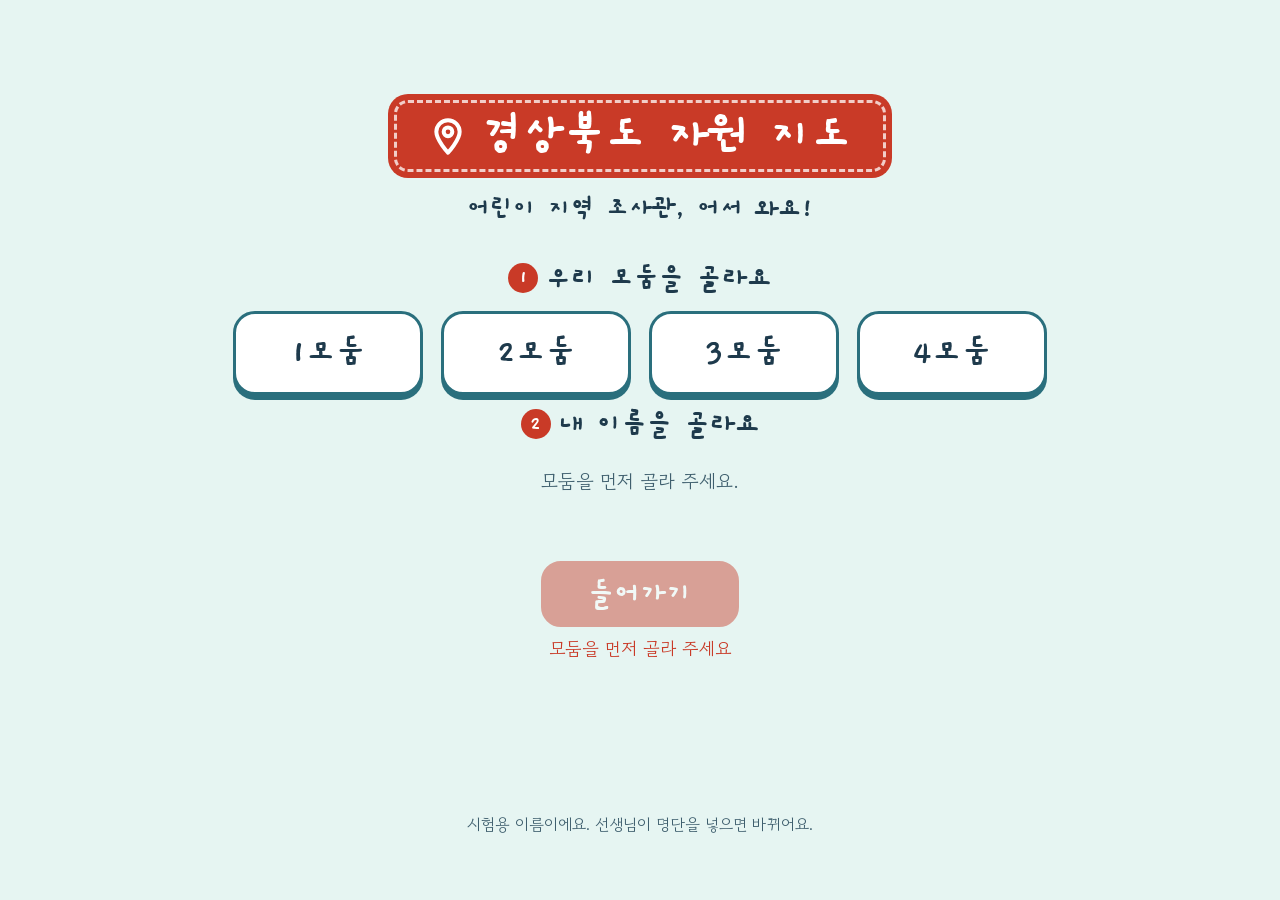
==== commit c9a08af1: "보기 모드에서 TAG·AI 챗봇을 볼 수만 있게 보여 줌 Co-Authored-By: Claude Opus 5.5 <noreply@anthropic.com> Claude-Sessi" ====
--- a/index.html
+++ b/index.html
@@ -8,9 +8,13 @@
 <link rel="preconnect" href="https://fonts.googleapis.com">
 <link rel="preconnect" href="https://fonts.gstatic.com" crossorigin>
 <link rel="stylesheet" href="https://fonts.googleapis.com/css2?family=Gaegu:wght@400;700&family=Gowun+Dodum&display=swap">
-<link rel="stylesheet" href="css/app.css?v=53">
-<link rel="stylesheet" href="css/screens.css?v=53">
-<link rel="stylesheet" href="css/board.css?v=53">
+<script>
+/* ?view=1 로 열면 이 기기를 보기 모드로 바꾼다(끌 때는 기존처럼 길게 눌러 비밀번호) */
+try{var u=new URL(location.href);if(u.searchParams.get('view')==='1'){localStorage.setItem('gb-view','1');u.searchParams.delete('view');history.replaceState(null,'',u.pathname+u.search+u.hash)}}catch(e){}
+</script>
+<link rel="stylesheet" href="css/app.css?v=56">
+<link rel="stylesheet" href="css/screens.css?v=56">
+<link rel="stylesheet" href="css/board.css?v=56">
 </head>
 <body>
 <div id="stage" class="stage">
@@ -40,9 +44,13 @@
   <section id="teacher" class="screen" hidden></section>
 
   <div id="modal" class="modal" hidden></div>
+  <div id="viewbadge" class="viewbadge">👀 보기 모드 · 둘러보기만 할 수 있어요</div>
+  <div id="viewexit" class="viewexit" hidden><div class="sheet confirm"><p>보기 모드 끄기<br><small>선생님 암호 4자리</small></p>
+    <div class="code-row"><input type="password" inputmode="numeric" maxlength="4" autocomplete="off" aria-label="암호"></div>
+    <div class="confirm-acts"><button type="button" class="btn" data-vcancel>취소</button><button type="button" class="btn primary" data-voff>끄기</button></div></div></div>
   <div id="toast" class="toast" role="status" aria-live="polite" hidden></div>
 </div>
 <noscript>이 앱은 자바스크립트가 켜져 있어야 써요.</noscript>
-<script type="module" src="js/app.js?v=53"></script>
+<script type="module" src="js/app.js?v=56"></script>
 </body>
 </html>
--- a/css/board.css
+++ b/css/board.css
@@ -327,3 +327,18 @@
 .field.long textarea:focus { border-color: var(--teal); background: #fff; }
 .field.long .count { position: static; display: block; translate: none; margin-top: 1px; text-align: right; line-height: 1.2; }
 .af-main > .field.long { display: block; }
+
+/* 전시용 보기 모드(이 기기에서만) */
+.viewbadge{display:none}
+body.viewmode .viewbadge{display:block;position:fixed;left:12px;bottom:12px;z-index:60;background:#2B2A27;color:#fff;font-size:15px;font-weight:700;padding:10px 16px;border-radius:999px;box-shadow:0 2px 8px rgba(0,0,0,.25);user-select:none;-webkit-user-select:none;-webkit-touch-callout:none}
+.viewexit[hidden]{display:none}
+.viewexit{position:fixed;inset:0;z-index:70;background:rgba(20,30,30,.45);display:flex;align-items:center;justify-content:center}
+body.viewmode #arrowBtn, body.viewmode [data-act="add"], body.viewmode [data-act="plan-set"], body.viewmode [data-act="edit-res"], body.viewmode [data-act="edit-arrow"], body.viewmode [data-act="del-res"], body.viewmode [data-act="del-arrow"], body.viewmode [data-act="letter-lock"], body.viewmode [data-act="retry"]{display:none!important}
+/* 보기 모드: TAG·AI 챗봇 볼 수만 있는 화면 */
+.vp .tv-target small { display: inline-flex; align-items: center; }
+.vp .tv-target small svg { width: 20px; height: 20px; color: #E0A100; fill: #FFD35C; }
+.vp .tv-target.on small { color: #fff; }
+.vp .cv-left { gap: 16px; overflow-y: auto; }
+.vp .cv-steps li.todo { color: var(--mute); }
+.vp-empty { margin: auto; text-align: center; line-height: 1.6; }
+.vp-note { margin-top: 14px; }
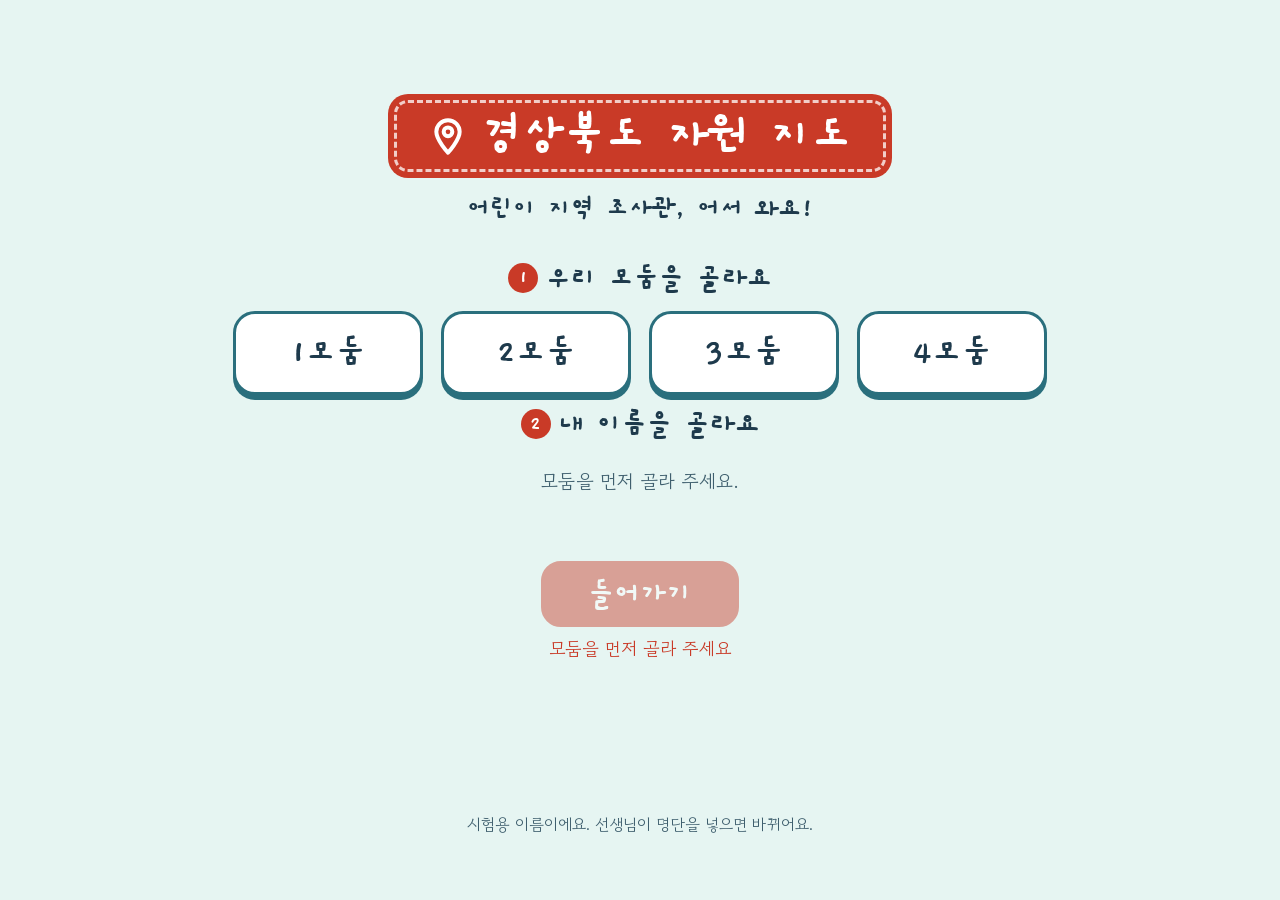
==== commit 5046fbe1: "TAG: 내가 남긴 글과 질문 초안 고치기 Co-Authored-By: Claude Opus 5.5 <noreply@anthropic.com>" ====
--- a/index.html
+++ b/index.html
@@ -12,9 +12,9 @@
 /* ?view=1 로 열면 이 기기를 보기 모드로 바꾼다(끌 때는 기존처럼 길게 눌러 비밀번호) */
 try{var u=new URL(location.href);if(u.searchParams.get('view')==='1'){localStorage.setItem('gb-view','1');u.searchParams.delete('view');history.replaceState(null,'',u.pathname+u.search+u.hash)}}catch(e){}
 </script>
-<link rel="stylesheet" href="css/app.css?v=56">
-<link rel="stylesheet" href="css/screens.css?v=56">
-<link rel="stylesheet" href="css/board.css?v=56">
+<link rel="stylesheet" href="css/app.css?v=57">
+<link rel="stylesheet" href="css/screens.css?v=57">
+<link rel="stylesheet" href="css/board.css?v=57">
 </head>
 <body>
 <div id="stage" class="stage">
@@ -51,6 +51,6 @@
   <div id="toast" class="toast" role="status" aria-live="polite" hidden></div>
 </div>
 <noscript>이 앱은 자바스크립트가 켜져 있어야 써요.</noscript>
-<script type="module" src="js/app.js?v=56"></script>
+<script type="module" src="js/app.js?v=58"></script>
 </body>
 </html>
--- a/css/board.css
+++ b/css/board.css
@@ -342,3 +342,7 @@
 .vp .cv-steps li.todo { color: var(--mute); }
 .vp-empty { margin: auto; text-align: center; line-height: 1.6; }
 .vp-note { margin-top: 14px; }
+
+/* TAG: 내가 남긴 글 고치기 */
+.tline.editing input { flex: 1; min-width: 0; height: 50px; padding: 0 14px; border: 3px solid var(--coral); border-radius: 14px; background: #fff; font-family: var(--body); font-size: 19px; color: var(--ink); outline: none; }
+.tline .btn.small { flex: none; }
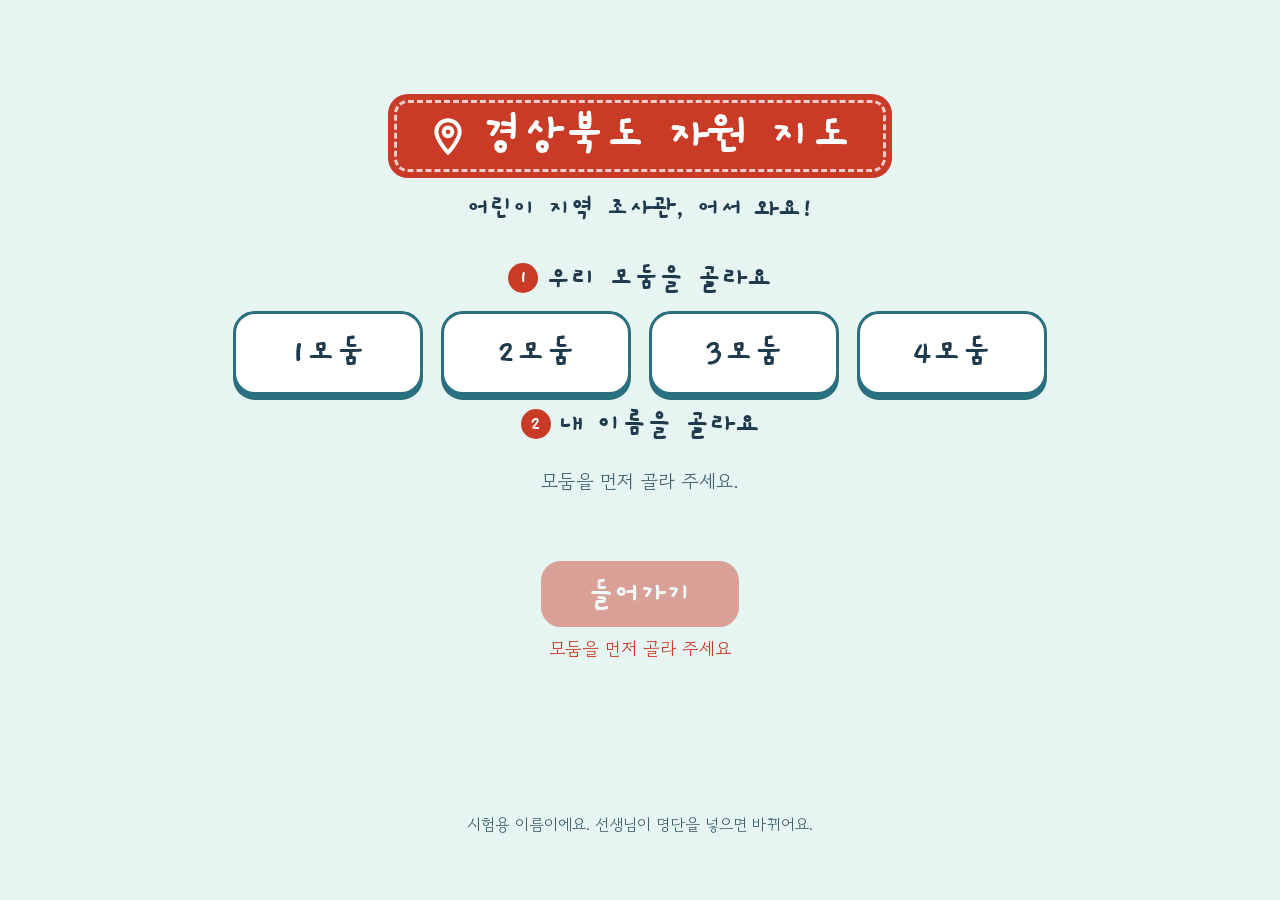
==== commit 470a19e7: "TAG 질문 초안 칸 없앰 Co-Authored-By: Claude Opus 5.5 <noreply@anthropic.com>" ====
--- a/index.html
+++ b/index.html
@@ -51,6 +51,6 @@
   <div id="toast" class="toast" role="status" aria-live="polite" hidden></div>
 </div>
 <noscript>이 앱은 자바스크립트가 켜져 있어야 써요.</noscript>
-<script type="module" src="js/app.js?v=58"></script>
+<script type="module" src="js/app.js?v=60"></script>
 </body>
 </html>
